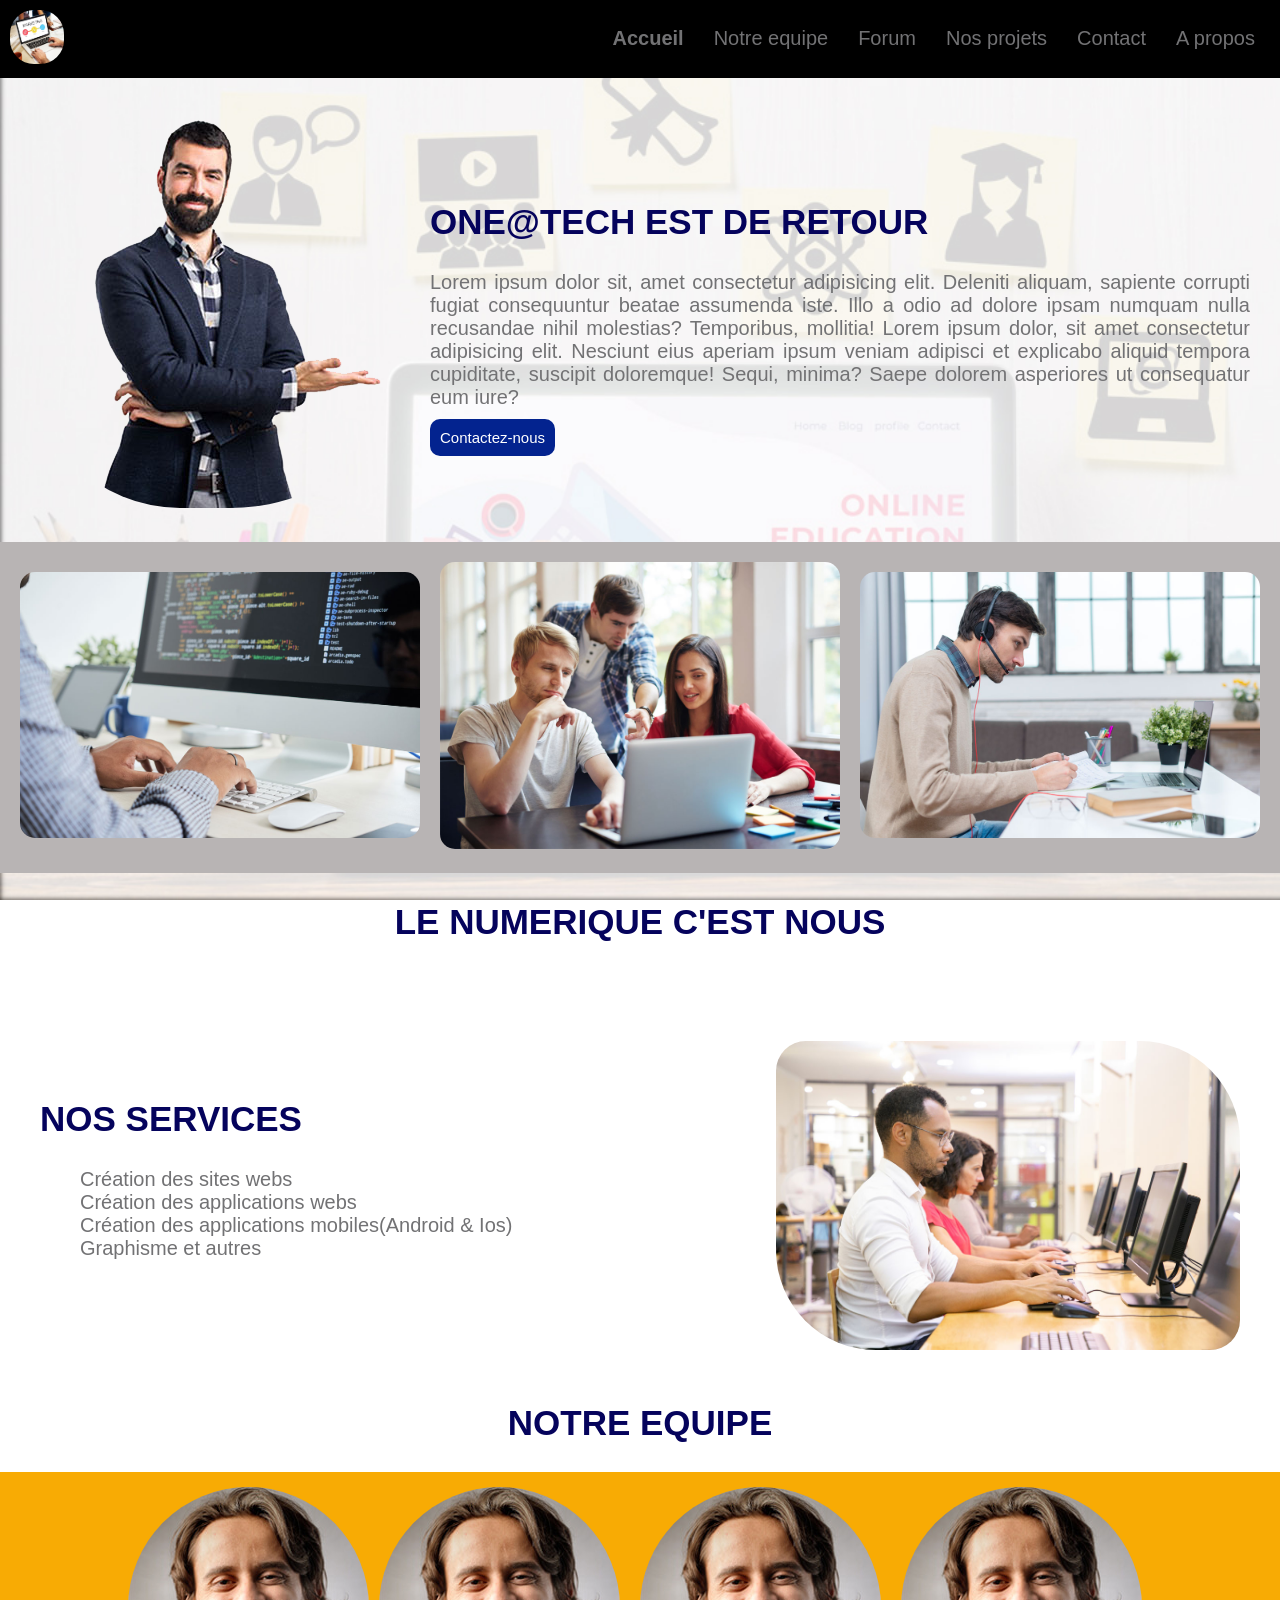
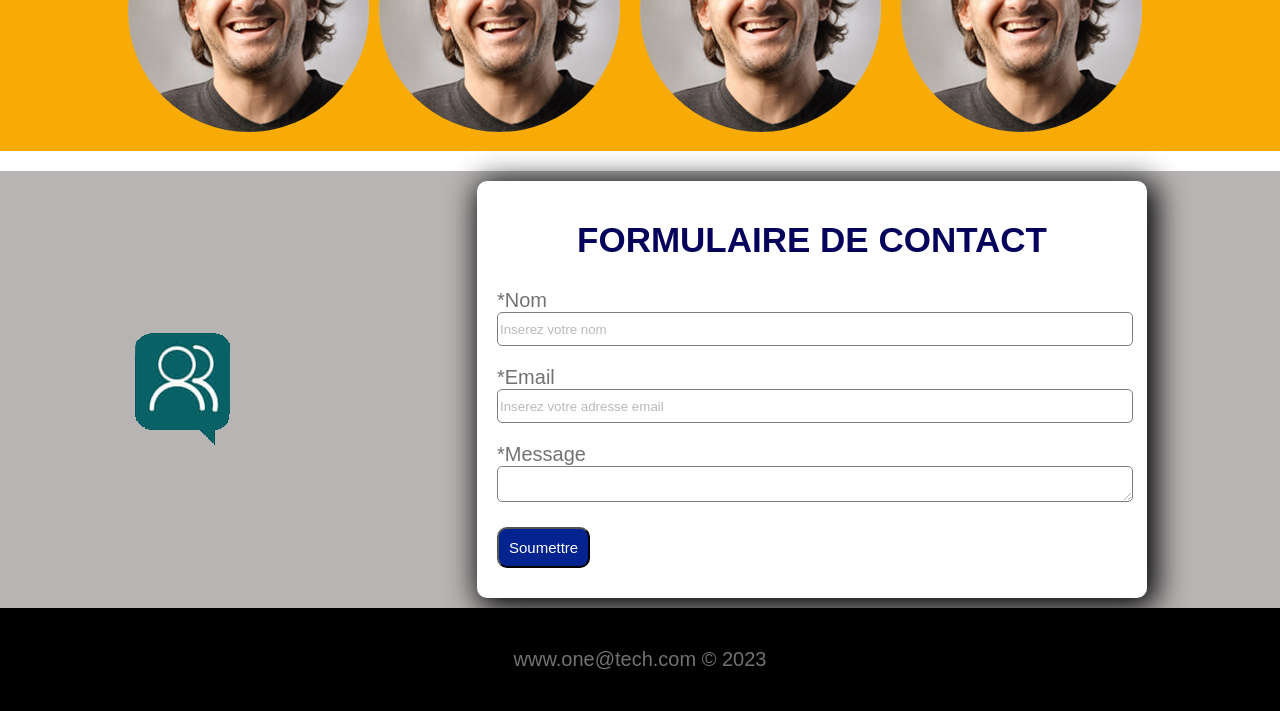
==== index.html @ bd4fc2ef "index" ====
<!DOCTYPE html>
<html lang="en">
<head>
    <meta charset="UTF-8">
    <link rel="stylesheet" href="papier.css">
    <meta name="viewport" content="width=device-width, initial-scale=1.0">
    <title>Document</title>
</head>
<body>
    <section>
        <div class="navbar">
            <a href=""><img src="work-5.jpg" alt="logo" class="navbar_title"></a>
            <ul class="navbar_menu">
                <a href="" class="active"><li class="navbar_items">Accueil</li></a>
                <a href=""><li class="navbar_items">Notre equipe</li></a>
                <a href=""><li class="navbar_items">Forum</li></a>
                <a href=""><li class="navbar_items">Nos projets</li></a>
                <a href=""><li class="navbar_items">Contact</li></a>
                <a href=""><li class="navbar_items">A propos</li></a>
            </ul>
            <button class="btn-toggle">
                Menu
            </button>   
        </div>
    </section>
    
    <section>
        <div class="hero">
            <div class="hero_img">
                <img src="photo1.png" alt="illustre" class="image">
            </div>
            <div class="hero_text">
                <h1>One@tech est de retour</h1>
                <P>Lorem ipsum dolor sit, amet consectetur adipisicing elit. Deleniti aliquam, sapiente corrupti 
                fugiat consequuntur beatae assumenda iste. Illo a odio ad dolore ipsam numquam nulla 
                recusandae nihil molestias? Temporibus, mollitia! Lorem ipsum dolor, sit amet consectetur
                adipisicing elit. Nesciunt eius aperiam ipsum veniam adipisci et explicabo aliquid tempora cupiditate,
                suscipit doloremque! Sequi, minima? Saepe dolorem asperiores ut consequatur eum iure?
                </P>
                <div >
                    <a href="#" class="bouton">
                        Contactez-nous
                    </a>
                </div>    
            </div>
        </div>
    </section>
    <section>
        <div class="hero_back">
           <div class="card">
                <img src="work-6.jpg" alt="" class="card_i2">
           </div>
           <div class="card">
                <img src="about.jpg" alt="" class="card_i2">
           </div>
           <div class="card">
                <img src="image_1.jpg" alt="" class="card_i2">
            </div>
       </div>
    </section>

    <section>
        <h1 style="text-align: center;">LE NUMERIQUE C'EST NOUS</h1>
        <div class="autres">
            <div class="expertise_2">
                <h1>Nos services</h1>
                    <ul>
                        <li>Création des sites webs</li>
                        <li>Création des applications webs</li>
                        <li>Création des applications mobiles(Android & Ios)</li>
                        <li>Graphisme et autres</li>
                    </ul>
            </div>
            <div class="expertise_1">
                <img src="work-4.jpg" alt="" class="expertise_image">
            </div>
        </div>
    </section>
    <section>
        <h1 style="text-align:center;">NOTRE EQUIPE</h1>
        <div class="hero_back2">
            <div class="">
                <img src="clients-1.jpg" class="card_i1" alt="">
            </div>
            <div class="card">
                <img src="clients-1.jpg" class="card_i1" alt="">
            </div>
            <div class="card">
                <img src="clients-1.jpg" class="card_i1" alt="">
            </div>
            <div class="card">
                <img src="clients-1.jpg" class="card_i1" alt="">
            </div>
        </div>
    </section>
    <section>
        <div class="pied_page">
                <img src="login-img.png" alt="">
            <form class="form-group" method="POST">
                <h1 style="text-align: center; text-transform: uppercase;"> Formulaire de contact</h1>
                <p>
                    <label for="">*Nom</label><br>
                    <input type="text" name="nom" placeholder="Inserez votre nom">
                </p>
                    
                <p>
                    <label for="">*Email</label><br>
                    <input type="email" name="email" placeholder="Inserez votre adresse email">
                </p>
                <p>
                    <label for="">*Message</label><br>
                   <textarea name="" name="message"></textarea>
                </p>
                <p>
                    <input type="button" value="Soumettre" class="bouton">
                </p>                
            </form>
        </div>
    </section>
    <footer>
        <div class="signature">
            <p style="text-align: center;"> www.one@tech.com &copy; 2023</p>
        </div>
    </footer>
</body>
</html>
---- papier.css ----
body{
    margin: 0px;
    padding: 0px;
    font-family: Arial, Helvetica, sans-serif;
    background-image: url('image_2.jpg');
    background-attachment: fixed;
    background-repeat: no-repeat;
    background-size: cover;
}
p, li{
    color:  rgb(114, 114, 116);
    font-size: 20px;
    text-align: justify;
}
.navbar_title{
    width: 54px;
    border-radius: 24px;
}
.navbar{
    display: flex;
    align-items: center;
    justify-content: space-between;
    background-color:rgb(0, 0, 0);
    padding: 10px;
}
ul.navbar_menu{
    display: flex;
    list-style-type: none;
}
li.navbar_items{
    padding: 15px;
    padding-bottom: 0px;
    padding-top: 0px;
}
li.navbar_items, a{
    color:rgb(114, 114, 116);
    text-decoration: none;
}
.hero{
    display: flex;
    margin: 30px;
    align-items: center;
}
.image{
    border-radius: 0px 0px 200px 150px;
}
h1{
   color:  rgb(5, 3, 92);
    text-transform: uppercase;
    font-size: 35px;
}
.hero.hero_text p{
    text-align: justify;  
 }
 .hero_back{
     display: flex;
     align-items: center;
     background-color: rgb(184, 180, 180) ;
     justify-content: center;
     padding: 10px;
 }
 .card{
     margin: 10px;
 }
.card_i2{
     width: 100%;
     height: 100%;
     border-radius: 15px;
 }
 .card_i1{
    width: 100%;
    height: 100%;
    border-radius: 350px;
 }

 .autres{
     display: flex;
     margin: 20px;
     align-items: center;
 }
 .expertise_image{
     width: 100%;
     margin-top: 50px;
     border-radius: 30px 100px 30px 100px;
 }
 .expertise_2{
   width: 60%;
   margin-top: 0px;
   margin-bottom: 0px;
   margin: 20px;
}
.expertise_2 ul li{
   list-style-type: none;
 }
.expertise_1{
    margin-top: 0px;
    margin-bottom: 0px;
    width: 40%;
    margin: 20px;
 }
 footer{
     background-color: rgb(0, 0, 0);
     padding: 20px;
 }
 .pied_page{
     display: flex;
     align-items: center;
     margin-top: 10px;
     justify-content: space-around;
     background-color: rgb(184, 180, 180);
     padding: 10px;
 }
 .form-group{
     background-color: white;
     width: 50%;
     padding-top: 10px;
     padding-bottom: 10px;
     padding-right: 20px;
     padding-left: 20px;
     border-radius: 10px;
     box-shadow: 5px 5px 30px 5px black;
 }
 input[type=text], input[type=email]{
    height: 30px;
    width: 100%;
    border: solid black 1px;
    border-radius: 5px;
    opacity: 0.5;
 }
 textarea{
     width: 100%;
     border: solid black 1px;
     opacity: 0.5;
     border-radius: 5px;
 }
 .hero_back2{
    display: flex;
    align-items: center;
    background-color: rgb(248, 171, 4);
    justify-content: center;
    padding: 5px;
    margin-bottom: 20px;
}
.bouton{
    border-radius: 10px;
    background-color: rgb(3, 35, 143);
    color: white;
    font-size: 15px;
    padding: 10px;
    text-align: center;
}
.active{
    color: white;
    font-weight: bold;
}
.btn-toggle{
    display: none;
}
@media(max-width:800px){
    .navbar{
        display: flex;
        align-items: center;
        justify-content: space-between;
        background-color:  rgb(0, 0, 0);
        padding: 15px;
    }
    ul.navbar_menu{
        display: none;
    }
    .hero{
        display:flex;
        flex-direction: column;
    }
    .image{
        display: none;
    }
    h1{
        color:  rgb(5, 3, 92);
        text-transform: uppercase;
        font-size: 20px;
     }
     p, li{
        color:  rgb(114, 114, 116);
        font-size: 15px;
        text-align: justify;
    }
    .hero_back{
        display: flex;
        flex-direction: column;
        background-color: rgb(184, 180, 180);
    }
    .card{
        margin: 0px;
        margin-bottom: 15px ;
    }
    .autres{
        display: flex;
        flex-direction: column;
    }
    .expertise_image{
        width: 100%;
        margin-top: 0px;
        border-radius: 15px 50px 15px 50px;
    }
    .hero_back2{
        display: flex;
        flex-direction: column;
        background-color: rgb(248, 171, 4);
        justify-content: center;
        padding: 5px;
        margin-bottom: 20px;
    }
    .pied_page{
        display: flex;
        flex-direction: column;
        margin-top: 10px;
        justify-content: space-around;
        background-color: rgb(184, 180, 180);
        padding: 10px;
    }
    .form-group{
        background-color: white;
        width: 90%;
        padding-top: 10px;
        padding-bottom: 10px;
        padding-right: 20px;
        padding-left: 20px;
        border-radius: 10px;
        box-shadow: 5px 5px 30px 5px black;
    }
    .btn-toggle{
        display: block;
        border-radius: 10px;
        background-color: rgb(255, 255, 255);
        color: rgb(0, 0, 0)
        font-size: 15px;
        padding: 10px;
        text-align: center;
    }
}
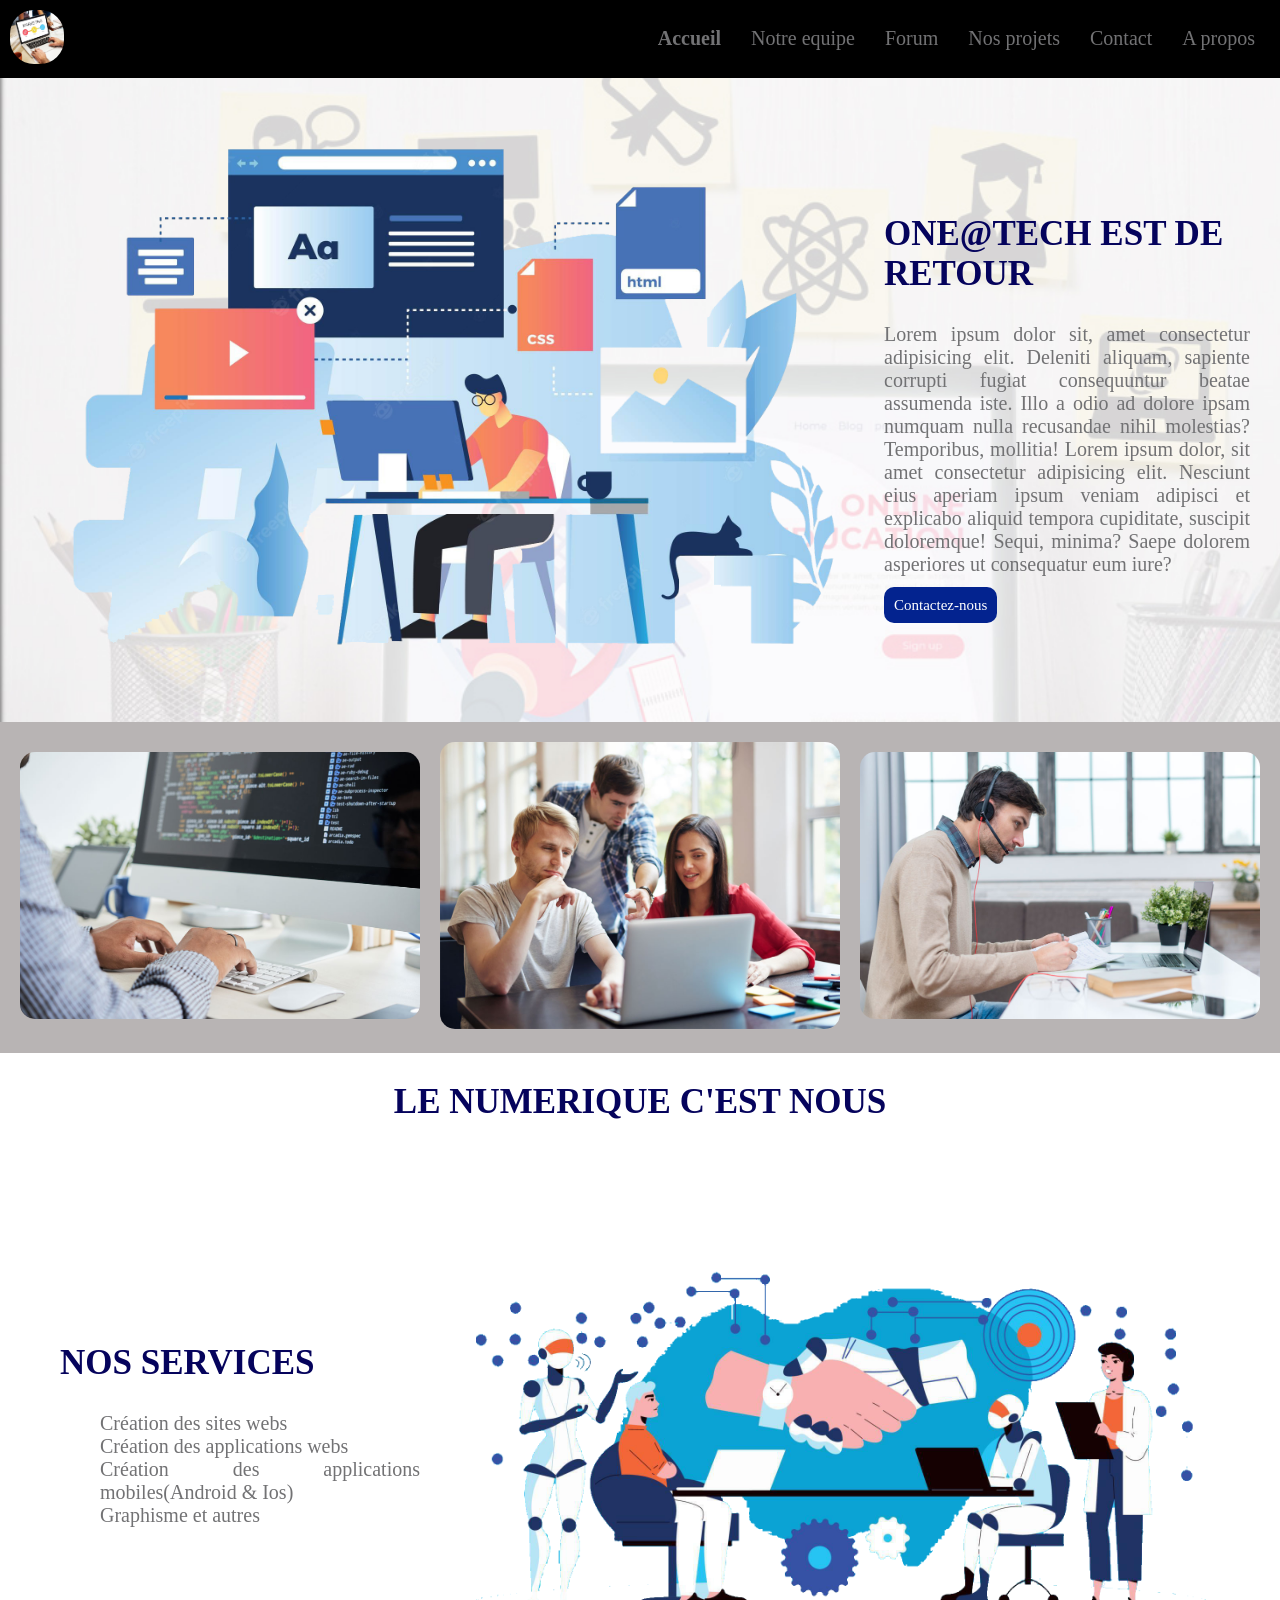
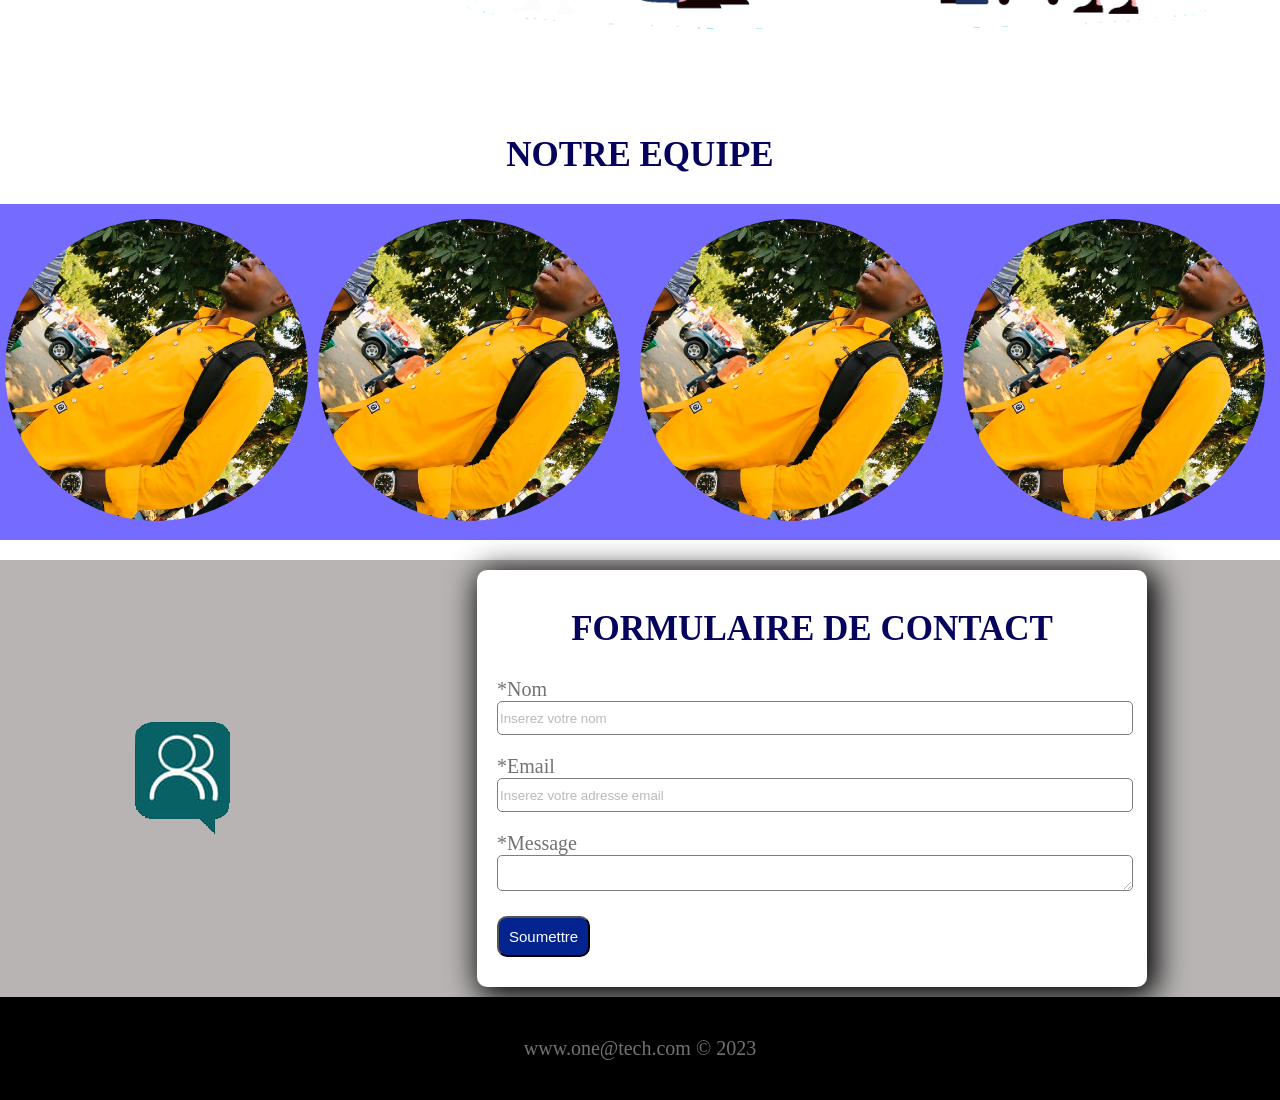
==== commit 05b41f50: "review webapp" ====
--- a/index.html
+++ b/index.html
@@ -27,7 +27,7 @@
     <section>
         <div class="hero">
             <div class="hero_img">
-                <img src="photo1.png" alt="illustre" class="image">
+                <img src="accueil.png" alt="illustre" class="image">
             </div>
             <div class="hero_text">
                 <h1>One@tech est de retour</h1>
@@ -72,7 +72,7 @@
                     </ul>
             </div>
             <div class="expertise_1">
-                <img src="work-4.jpg" alt="" class="expertise_image">
+                <img src="6243099-arriere-plan-intelligence-artificielle-vectoriel.png" alt="" class="expertise_image">
             </div>
         </div>
     </section>
@@ -80,16 +80,16 @@
         <h1 style="text-align:center;">NOTRE EQUIPE</h1>
         <div class="hero_back2">
             <div class="">
-                <img src="clients-1.jpg" class="card_i1" alt="">
+                <img src="my-profile.jpg" class="card_i1" alt="">
             </div>
             <div class="card">
-                <img src="clients-1.jpg" class="card_i1" alt="">
+                <img src="my-profile.jpg" class="card_i1" alt="">
             </div>
             <div class="card">
-                <img src="clients-1.jpg" class="card_i1" alt="">
+                <img src="my-profile.jpg" class="card_i1" alt="">
             </div>
             <div class="card">
-                <img src="clients-1.jpg" class="card_i1" alt="">
+                <img src="my-profile.jpg" class="card_i1" alt="">
             </div>
         </div>
     </section>
--- a/papier.css
+++ b/papier.css
@@ -1,7 +1,7 @@
 body{
     margin: 0px;
     padding: 0px;
-    font-family: Arial, Helvetica, sans-serif;
+    font-family: Poppins;
     background-image: url('image_2.jpg');
     background-attachment: fixed;
     background-repeat: no-repeat;
@@ -37,12 +37,14 @@
     text-decoration: none;
 }
 .hero{
-    display: flex;
+    display: grid;
+    grid-template-columns: 70% 30%;
     margin: 30px;
     align-items: center;
 }
 .image{
     border-radius: 0px 0px 200px 150px;
+    width: 100%;
 }
 h1{
    color:  rgb(5, 3, 92);
@@ -74,17 +76,18 @@
  }
 
  .autres{
-     display: flex;
+     display: grid;
+     grid-template-columns: 30% 70%;
      margin: 20px;
+     padding: 20px;
      align-items: center;
  }
  .expertise_image{
      width: 100%;
      margin-top: 50px;
-     border-radius: 30px 100px 30px 100px;
  }
  .expertise_2{
-   width: 60%;
+   width: 100%;
    margin-top: 0px;
    margin-bottom: 0px;
    margin: 20px;
@@ -95,7 +98,7 @@
 .expertise_1{
     margin-top: 0px;
     margin-bottom: 0px;
-    width: 40%;
+    width: 100%;
     margin: 20px;
  }
  footer{
@@ -136,7 +139,7 @@
  .hero_back2{
     display: flex;
     align-items: center;
-    background-color: rgb(248, 171, 4);
+    background-color: rgb(117, 107, 255);
     justify-content: center;
     padding: 5px;
     margin-bottom: 20px;
@@ -170,9 +173,6 @@
     .hero{
         display:flex;
         flex-direction: column;
-    }
-    .image{
-        display: none;
     }
     h1{
         color:  rgb(5, 3, 92);
@@ -205,7 +205,7 @@
     .hero_back2{
         display: flex;
         flex-direction: column;
-        background-color: rgb(248, 171, 4);
+        background-color: rgb(117, 107, 255);
         justify-content: center;
         padding: 5px;
         margin-bottom: 20px;
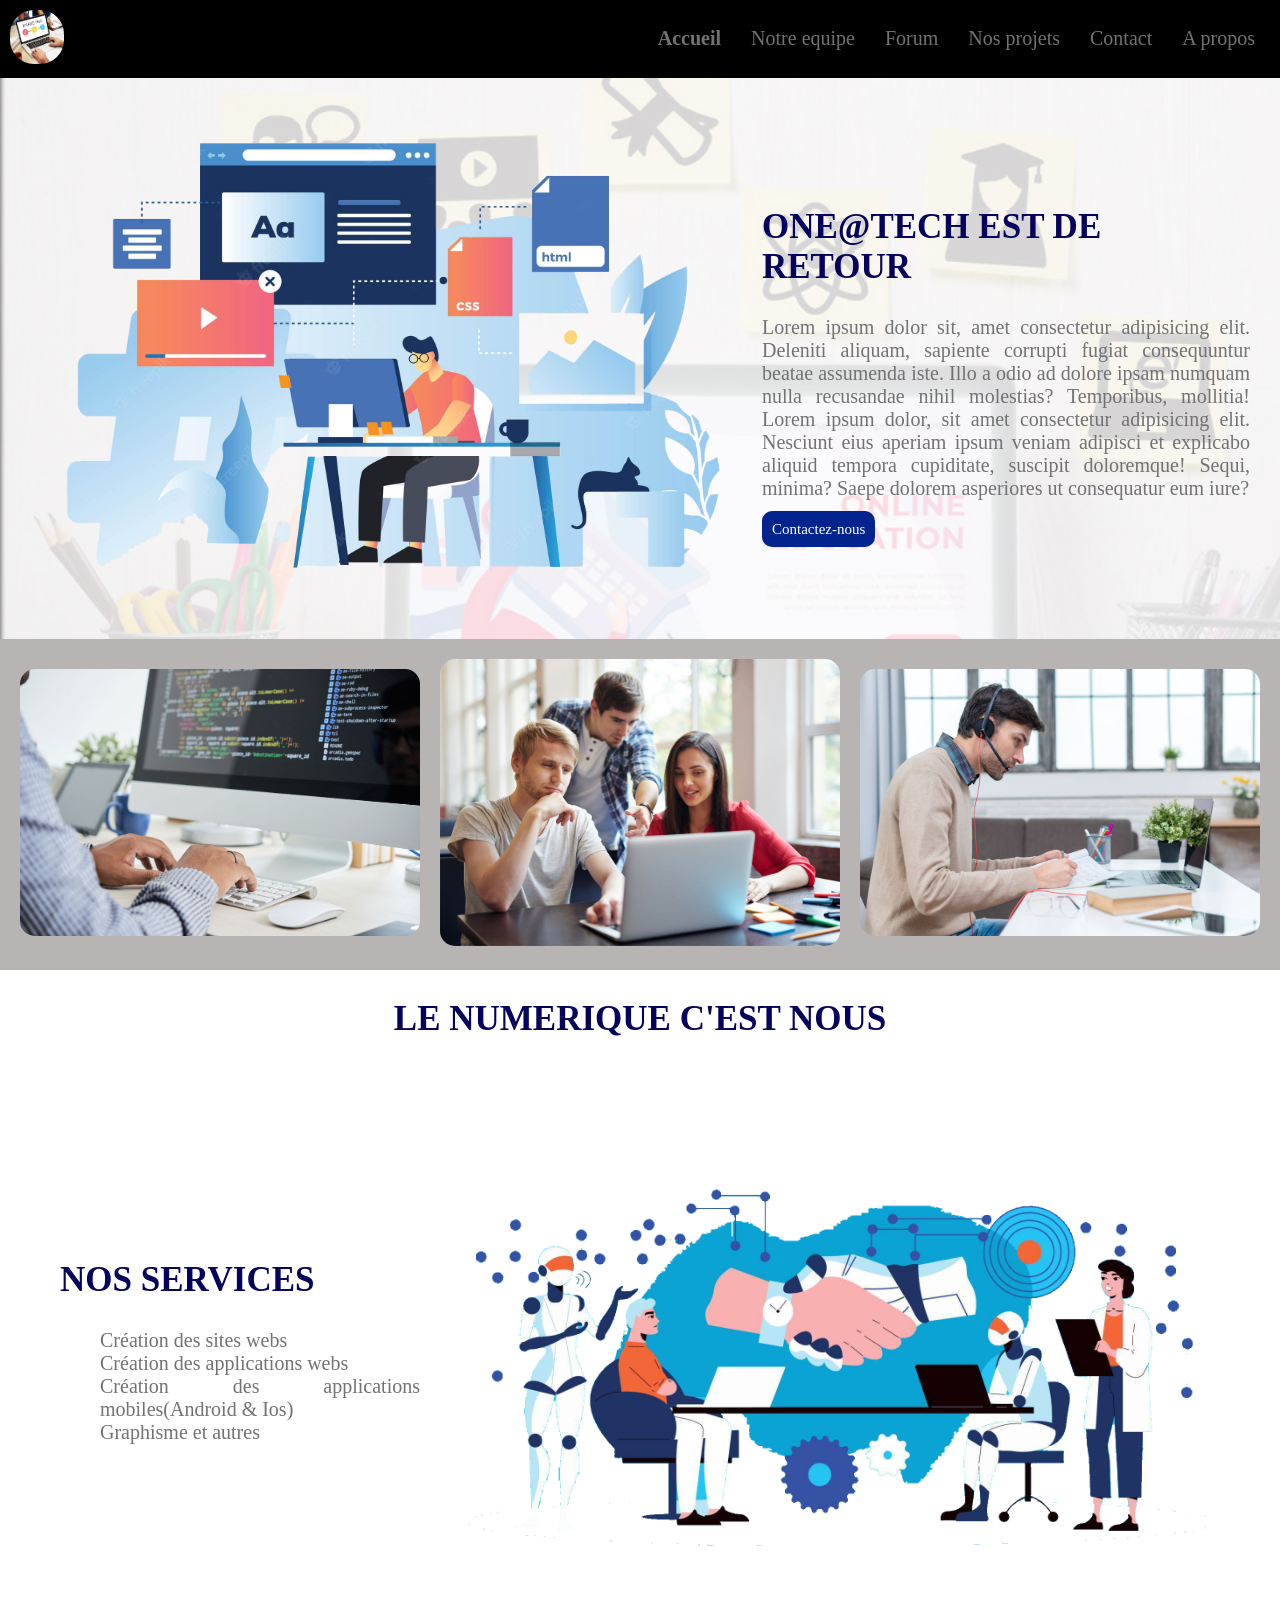
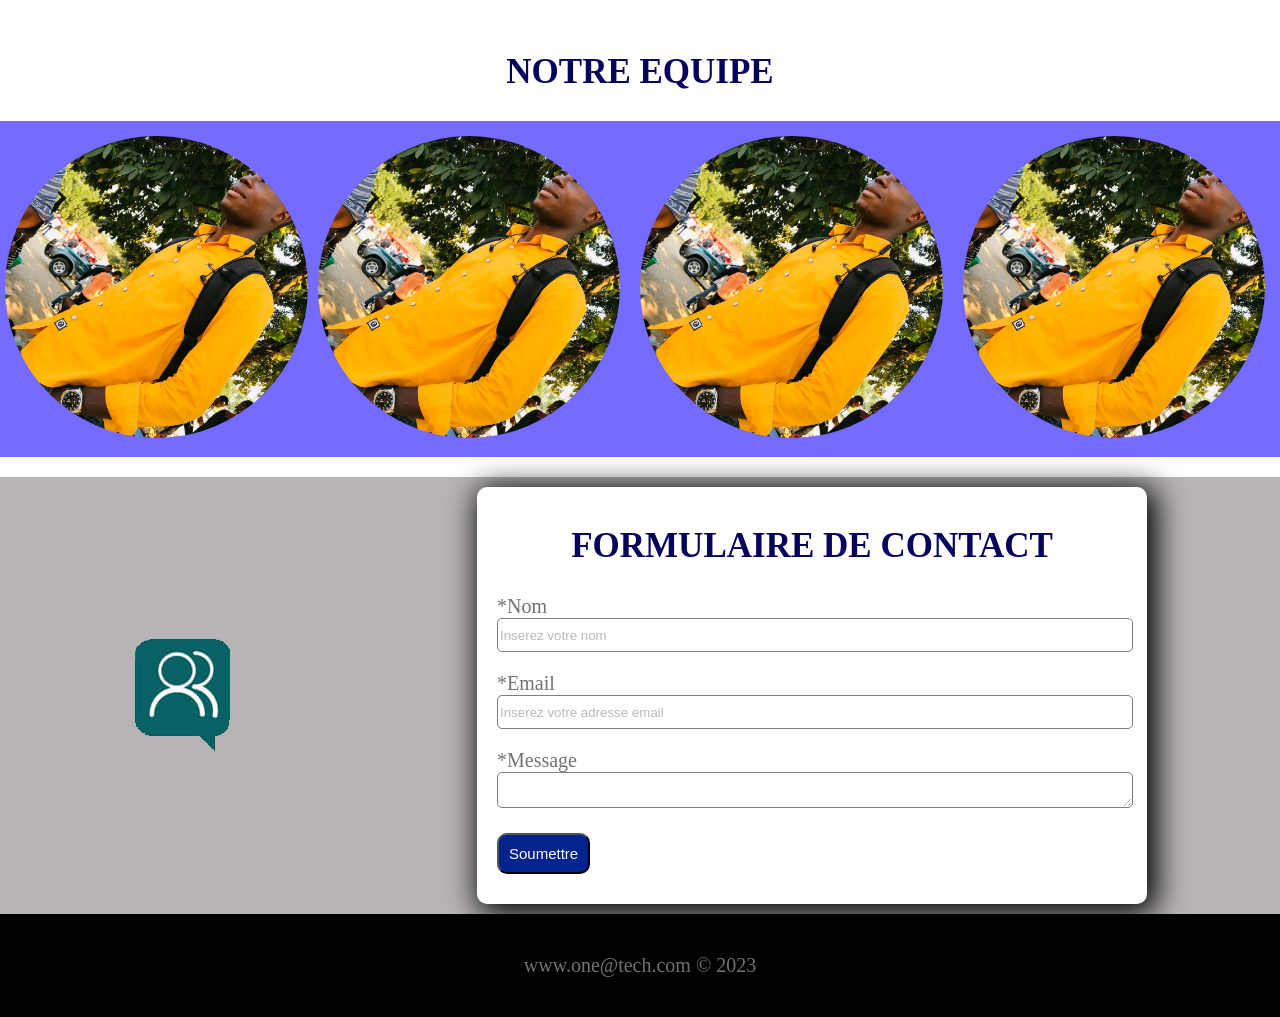
==== commit 59012eac: "insert lien" ====
--- a/index.html
+++ b/index.html
@@ -4,19 +4,26 @@
     <meta charset="UTF-8">
     <link rel="stylesheet" href="papier.css">
     <meta name="viewport" content="width=device-width, initial-scale=1.0">
-    <title>Document</title>
+    <title>Notre premiere app web</title>
+    <meta name="description" content="La description de notre premiere app web">
+
+    <meta property="og:title" content="Notre premiere app web" />
+    <meta property="og:description" content="La description de notre premiere app web" />
+    <meta property="og:type" content="website" />
+    <meta property="og:url" content="https://jeremiekabasele.github.io/Client/" />
+    <meta property="og:image" content="https://jeremiekabasele.github.io/Client/work-6.jpg" />
 </head>
 <body>
     <section>
         <div class="navbar">
             <a href=""><img src="work-5.jpg" alt="logo" class="navbar_title"></a>
             <ul class="navbar_menu">
-                <a href="" class="active"><li class="navbar_items">Accueil</li></a>
-                <a href=""><li class="navbar_items">Notre equipe</li></a>
-                <a href=""><li class="navbar_items">Forum</li></a>
-                <a href=""><li class="navbar_items">Nos projets</li></a>
-                <a href=""><li class="navbar_items">Contact</li></a>
-                <a href=""><li class="navbar_items">A propos</li></a>
+                <a href="index.html" class="active"><li class="navbar_items">Accueil</li></a>
+                <a href="index.html"><li class="navbar_items">Notre equipe</li></a>
+                <a href="index.html"><li class="navbar_items">Forum</li></a>
+                <a href="index.html"><li class="navbar_items">Nos projets</li></a>
+                <a href="index.html"><li class="navbar_items">Contact</li></a>
+                <a href="index.html"><li class="navbar_items">A propos</li></a>
             </ul>
             <button class="btn-toggle">
                 Menu
@@ -31,12 +38,12 @@
             </div>
             <div class="hero_text">
                 <h1>One@tech est de retour</h1>
-                <P>Lorem ipsum dolor sit, amet consectetur adipisicing elit. Deleniti aliquam, sapiente corrupti 
+                <p>Lorem ipsum dolor sit, amet consectetur adipisicing elit. Deleniti aliquam, sapiente corrupti 
                 fugiat consequuntur beatae assumenda iste. Illo a odio ad dolore ipsam numquam nulla 
                 recusandae nihil molestias? Temporibus, mollitia! Lorem ipsum dolor, sit amet consectetur
                 adipisicing elit. Nesciunt eius aperiam ipsum veniam adipisci et explicabo aliquid tempora cupiditate,
                 suscipit doloremque! Sequi, minima? Saepe dolorem asperiores ut consequatur eum iure?
-                </P>
+                </p>
                 <div >
                     <a href="#" class="bouton">
                         Contactez-nous
--- a/papier.css
+++ b/papier.css
@@ -38,7 +38,7 @@
 }
 .hero{
     display: grid;
-    grid-template-columns: 70% 30%;
+    grid-template-columns: 60% 40%;
     margin: 30px;
     align-items: center;
 }
@@ -237,4 +237,7 @@
         padding: 10px;
         text-align: center;
     }
+    .expertise_2 li{
+        text-align: center;
+    }
 }
